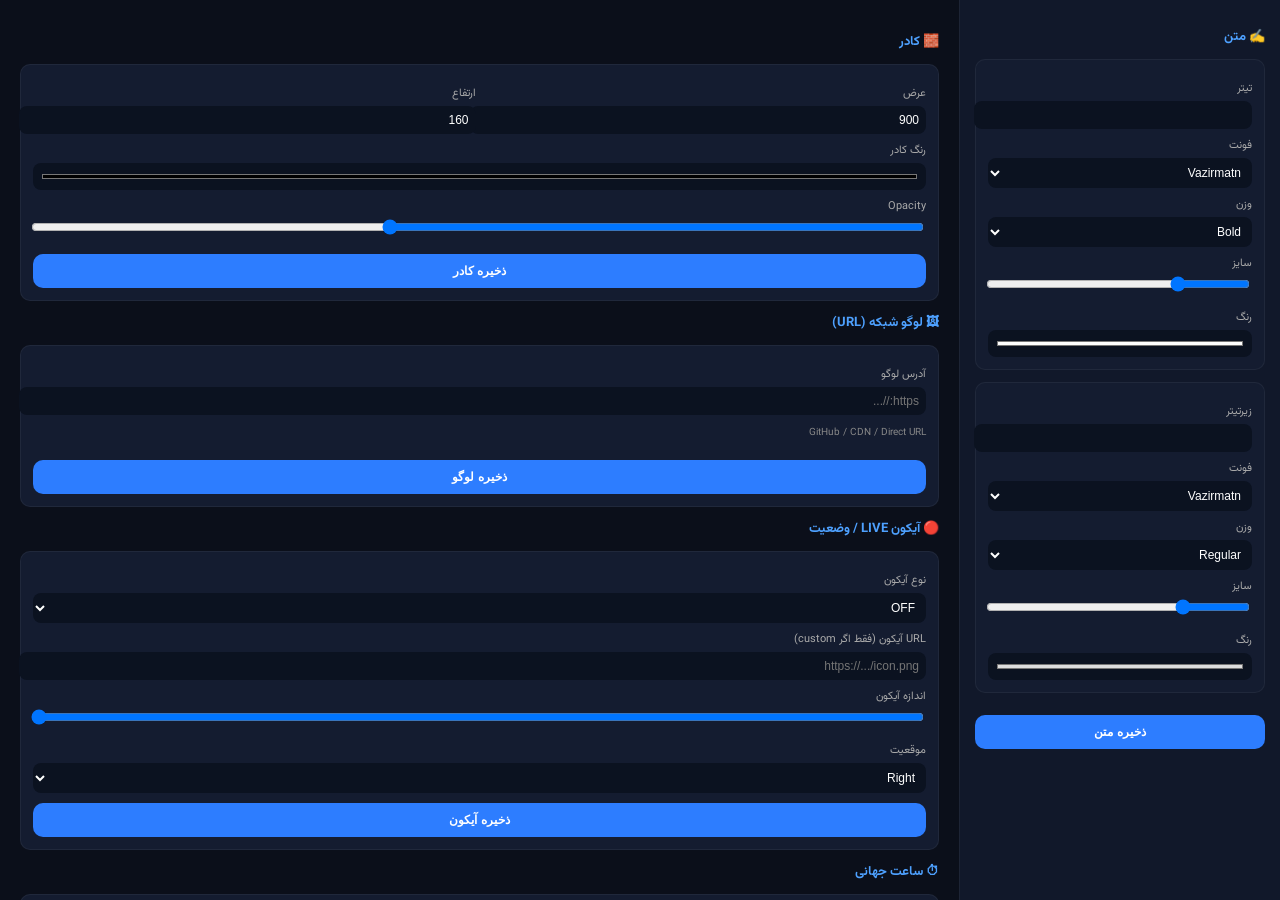
==== admin.html @ c9eeea06 "Update admin.html" ====
<!DOCTYPE html>
<html lang="fa" dir="rtl">
<head>
  <meta charset="UTF-8">
  <meta name="viewport" content="width=device-width, initial-scale=1.0">
  <link rel="stylesheet" href="assets/fonts/fonts.css">
  <title>Broadcast Admin Panel</title>

  <style>
    body{
      margin:0;
      font-family: Vazirmatn, IRANYekanX, IRANSansX;
      background:#0b0f1a;
      color:#fff;
      display:flex;
      height:100vh;
    }

    .sidebar{
      width:290px;
      background:#11182a;
      padding:15px;
      overflow-y:auto;
      border-left:1px solid rgba(255,255,255,0.05);
    }

    .main{
      flex:1;
      padding:20px;
      overflow-y:auto;
    }

    h2{
      font-size:13px;
      color:#4ea1ff;
      margin:12px 0;
    }

    .box{
      background:#141c30;
      padding:12px;
      border-radius:10px;
      margin-bottom:12px;
      border:1px solid rgba(255,255,255,0.05);
    }

    label{
      font-size:11px;
      color:#aaa;
      display:block;
      margin-top:8px;
    }

    input,select{
      width:100%;
      padding:7px;
      margin-top:4px;
      border-radius:8px;
      border:none;
      background:#0b1220;
      color:#fff;
      outline:none;
      font-size:12px;
    }

    input[type="range"]{padding:0;}

    button{
      width:100%;
      padding:10px;
      margin-top:10px;
      background:#2d7dff;
      border:none;
      color:#fff;
      border-radius:10px;
      cursor:pointer;
      font-weight:bold;
      font-size:12px;
    }

    button:hover{background:#1f66d1;}

    .grid{
      display:grid;
      grid-template-columns:1fr 1fr;
      gap:8px;
    }

    .small{
      font-size:10px;
      color:#888;
    }
  </style>
</head>
<body>

<div class="sidebar">

  <h2>✍ متن</h2>

  <div class="box">
    <label>تیتر</label>
    <input id="titleText">

    <label>فونت</label>
    <select id="titleFont">
      <option>IRANYekanX</option>
      <option>Vazirmatn</option>
      <option>IRANSansX</option>
    </select>

    <label>وزن</label>
    <select id="titleWeight">
      <option value="100">Thin</option>
      <option value="300">Light</option>
      <option value="400">Regular</option>
      <option value="700">Bold</option>
      <option value="900">ExtraBold</option>
    </select>

    <label>سایز</label>
    <input type="range" id="titleSize" min="10" max="80">

    <label>رنگ</label>
    <input type="color" id="titleColor">
  </div>

  <div class="box">
    <label>زیرتیتر</label>
    <input id="subText">

    <label>فونت</label>
    <select id="subFont">
      <option>IRANYekanX</option>
      <option>Vazirmatn</option>
      <option>IRANSansX</option>
    </select>

    <label>وزن</label>
    <select id="subWeight">
      <option value="100">Thin</option>
      <option value="400">Regular</option>
      <option value="700">Bold</option>
      <option value="800">ExtraBold</option>
    </select>

    <label>سایز</label>
    <input type="range" id="subSize" min="8" max="50">

    <label>رنگ</label>
    <input type="color" id="subColor">
  </div>

  <button onclick="saveText()">ذخیره متن</button>

</div>

<div class="main">

  <h2>🧱 کادر</h2>
  <div class="box">

    <div class="grid">
      <div>
        <label>عرض</label>
        <input type="number" id="width">
      </div>
      <div>
        <label>ارتفاع</label>
        <input type="number" id="height">
      </div>
    </div>

    <label>رنگ کادر</label>
    <input type="color" id="bgColor">

    <label>Opacity</label>
    <input type="range" id="opacity" min="0" max="1" step="0.05">

    <button onclick="saveContainer()">ذخیره کادر</button>
  </div>

  <h2>🖼 لوگو شبکه (URL)</h2>
  <div class="box">
    <label>آدرس لوگو</label>
    <input id="logoUrl" placeholder="https://...">
    <p class="small">GitHub / CDN / Direct URL</p>
    <button onclick="saveLogoUrl()">ذخیره لوگو</button>
  </div>

  <h2>🔴 آیکون LIVE / وضعیت</h2>
  <div class="box">

    <label>نوع آیکون</label>
    <select id="iconType">
      <option value="off">OFF</option>
      <option value="live">LIVE</option>
      <option value="breaking">BREAKING</option>
      <option value="alert">ALERT</option>
      <option value="custom">CUSTOM URL</option>
    </select>

    <label>URL آیکون (فقط اگر custom)</label>
    <input id="iconUrl" placeholder="https://.../icon.png">

    <label>اندازه آیکون</label>
    <input type="range" id="iconSize" min="20" max="200">

    <label>موقعیت</label>
    <select id="iconPosition">
      <option value="right">Right</option>
      <option value="left">Left</option>
    </select>

    <button onclick="saveIcon()">ذخیره آیکون</button>
  </div>

  <h2>⏱ ساعت جهانی</h2>

<div class="box">

  <label>فعال</label>
  <select id="clockEnabled">
    <option value="true">ON</option>
    <option value="false">OFF</option>
  </select>

  <label>زمان تغییر کشورها (ثانیه)</label>
  <input type="range"
         id="clockInterval"
         min="5"
         max="60">

  <label>حالت نمایش</label>
  <select id="clockMode">
    <option value="all">All</option>
    <option value="iran">Iran</option>
    <option value="usa">USA</option>
    <option value="europe">Europe</option>
    <option value="israel">Israel</option>
  </select>

  <label>سایز نام کشور</label>
  <input type="range"
         id="clockCountrySize"
         min="8"
         max="40">

  <label>سایز ساعت</label>
  <input type="range"
         id="clockTimeSize"
         min="10"
         max="60">

  <button onclick="saveClock()">
    ذخیره ساعت
  </button>

</div>

  <h2>🎞 ترنزیشن</h2>
  <div class="box">

    <label>نوع</label>
    <select id="transitionType">
      <option>fade</option>
      <option>slide</option>
      <option>zoom</option>
      <option>glitch</option>
      <option>typewriter</option>
    </select>

    <label>مدت</label>
    <input type="range" id="transitionDuration" min="100" max="2000">

    <button onclick="saveTransition()">ذخیره</button>
  </div>

</div>

<script>

const STORAGE_KEY = "broadcast_settings";
const defaultState = { title:{}, subtitle:{}, container:{}, logo:{}, icon:{}, clock:{}, transition:{} };

function loadState(){
  return JSON.parse(localStorage.getItem(STORAGE_KEY)) || defaultState;
}

function saveState(state){
  localStorage.setItem(STORAGE_KEY, JSON.stringify(state));
  window.dispatchEvent(new Event("broadcast_update"));
}

let state = loadState();

function safeSet(path,value){
  const keys = path.split(".");
  let obj = state;
  for(let i=0;i<keys.length-1;i++){
    obj[keys[i]] = obj[keys[i]] || {};
    obj = obj[keys[i]];
  }
  obj[keys[keys.length-1]] = value;
}

function saveText(){
  safeSet("title.text", titleText.value);
  safeSet("title.font", titleFont.value);
  safeSet("title.weight", titleWeight.value);
  safeSet("title.size", titleSize.value);
  safeSet("title.color", titleColor.value);

  safeSet("subtitle.text", subText.value);
  safeSet("subtitle.font", subFont.value);
  safeSet("subtitle.weight", subWeight.value);
  safeSet("subtitle.size", subSize.value);
  safeSet("subtitle.color", subColor.value);

  saveState(state);
}

function saveContainer(){
  safeSet("container.width", +width.value);
  safeSet("container.height", +height.value);
  safeSet("container.bgColor", bgColor.value);
  safeSet("container.opacity", opacity.value);
  saveState(state);
}

function saveLogoUrl(){
  safeSet("logo.url", logoUrl.value);
  saveState(state);
}

function saveClock(){

  safeSet(
    "clock.enabled",
    clockEnabled.value === "true"
  );

  safeSet(
    "clock.interval",
    +clockInterval.value
  );

  safeSet(
    "clock.mode",
    clockMode.value
  );

  safeSet(
    "clock.countrySize",
    +clockCountrySize.value
  );

  safeSet(
    "clock.timeSize",
    +clockTimeSize.value
  );

  localStorage.setItem(
    STORAGE_KEY,
    JSON.stringify(state)
  );

  window.dispatchEvent(
    new Event("broadcast_update")
  );
}

function saveTransition(){
  safeSet("transition.type", transitionType.value);
  safeSet("transition.duration", transitionDuration.value);
  saveState(state);
}

function saveIcon(){
  safeSet("icon.type", iconType.value);
  safeSet("icon.url", iconUrl.value);
  safeSet("icon.size", iconSize.value);
  safeSet("icon.position", iconPosition.value);
  saveState(state);
}

  function hydrate(){

  /* TITLE */
  titleText.value =
    state.title?.text || "";

  titleFont.value =
    state.title?.font || "Vazirmatn";

  titleWeight.value =
    state.title?.weight || "700";

  titleSize.value =
    state.title?.size || 28;

  titleColor.value =
    state.title?.color || "#ffffff";

  /* SUBTITLE */
  subText.value =
    state.subtitle?.text || "";

  subFont.value =
    state.subtitle?.font || "Vazirmatn";

  subWeight.value =
    state.subtitle?.weight || "400";

  subSize.value =
    state.subtitle?.size || 18;

  subColor.value =
    state.subtitle?.color || "#dddddd";

  /* CONTAINER */
  width.value =
    state.container?.width || 900;

  height.value =
    state.container?.height || 160;

  bgColor.value =
    state.container?.bgColor || "#000000";

  opacity.value =
    state.container?.opacity || 0.6;

  /* LOGO */
  logoUrl.value =
    state.logo?.url || "";

  /* ICON */
  iconType.value =
    state.icon?.type || "off";

  iconUrl.value =
    state.icon?.url || "";

  iconSize.value =
    state.icon?.size || 200;

  iconPosition.value =
    state.icon?.position || "right";

  /* CLOCK */
  clockEnabled.value =
    String(state.clock?.enabled ?? true);

  clockInterval.value =
    state.clock?.interval || 10;

  clockMode.value =
    state.clock?.mode || "all";

  clockCountrySize.value =
    state.clock?.countrySize || 11;

  clockTimeSize.value =
    state.clock?.timeSize || 16;

  /* TRANSITION */
  transitionType.value =
    state.transition?.type || "fade";

  transitionDuration.value =
    state.transition?.duration || 400;

}
  hydrate();
  const inputs = document.querySelectorAll("input, select");

inputs.forEach(el => {
  el.addEventListener("input", () => {
    // فقط save مربوط به بخش خودش اجرا شود
    if(el.closest(".box")){
      tryAutoSave(el);
    }
  });

  el.addEventListener("change", () => {
    if(el.closest(".box")){
      tryAutoSave(el);
    }
  });
});

function tryAutoSave(el){

  // TEXT
  if(["titleText","titleFont","titleWeight","titleSize","titleColor"].includes(el.id) ||
     ["subText","subFont","subWeight","subSize","subColor"].includes(el.id)){
    saveText();
  }

  // CONTAINER
  if(["width","height","bgColor","opacity"].includes(el.id)){
    saveContainer();
  }

  // LOGO
  if(el.id === "logoUrl"){
    saveLogoUrl();
  }

  // ICON
  if(["iconType","iconUrl","iconSize","iconPosition"].includes(el.id)){
    saveIcon();
  }

  // CLOCK
  if(["clockEnabled","clockInterval","clockMode","clockCountrySize","clockTimeSize"].includes(el.id)){
    saveClock();
  }

  // TRANSITION
  if(["transitionType","transitionDuration"].includes(el.id)){
    saveTransition();
  }

}

</script>

</body>
</html>
---- assets/fonts/fonts.css ----
--------Fontha----------
@font-face{
  font-family:'IRANYekanX';
  src:url('/fonts/IRANYekanX/IRANYekanX-Thin.woff2') format('woff2');
  font-weight:100;
}

@font-face{
  font-family:'IRANYekanX';
  src:url('/fonts/IRANYekanX/IRANYekanX-Light.woff2') format('woff2');
  font-weight:300;
}

@font-face{
  font-family:'IRANYekanX';
  src:url('/fonts/IRANYekanX/IRANYekanX-Regular.woff2') format('woff2');
  font-weight:400;
}

@font-face{
  font-family:'IRANYekanX';
  src:url('/fonts/IRANYekanX/IRANYekanX-Medium.woff2') format('woff2');
  font-weight:500;
}

@font-face{
  font-family:'IRANYekanX';
  src:url('/fonts/IRANYekanX/IRANYekanX-Bold.woff2') format('woff2');
  font-weight:700;
}

@font-face{
  font-family:'IRANYekanX';
  src:url('/fonts/IRANYekanX/IRANYekanX-ExtraBold.woff2') format('woff2');
  font-weight:800;
}

@font-face{
  font-family:'Vazirmatn';
  src:url('/fonts/Vazirmatn/Vazirmatn-Thin.woff2') format('woff2');
  font-weight:100;
}

@font-face{
  font-family:'Vazirmatn';
  src:url('/fonts/Vazirmatn/Vazirmatn-Light.woff2') format('woff2');
  font-weight:300;
}

@font-face{
  font-family:'Vazirmatn';
  src:url('/fonts/Vazirmatn/Vazirmatn-Regular.woff2') format('woff2');
  font-weight:400;
}

@font-face{
  font-family:'Vazirmatn';
  src:url('/fonts/Vazirmatn/Vazirmatn-Medium.woff2') format('woff2');
  font-weight:500;
}

@font-face{
  font-family:'Vazirmatn';
  src:url('/fonts/Vazirmatn/Vazirmatn-Bold.woff2') format('woff2');
  font-weight:700;
}

@font-face{
  font-family:'Vazirmatn';
  src:url('/fonts/Vazirmatn/Vazirmatn-ExtraBold.woff2') format('woff2');
  font-weight:900;
}

@font-face{
  font-family:'IRANSansX';
  src:url('/fonts/IRANSansX/IRANSansX-Thin.woff2') format('woff2');
  font-weight:100;
}

@font-face{
  font-family:'IRANSansX';
  src:url('/fonts/IRANSansX/Light.woff2') format('woff2');
  font-weight:300;
}

@font-face{
  font-family:'IRANSansX';
  src:url('/fonts/IRANSansX/IRANSansX-Light.woff2') format('woff2');
  font-weight:400;
}

@font-face{
  font-family:'IRANSansX';
  src:url('/fonts/IRANSansX/IRANSansX-Medium.woff2') format('woff2');
  font-weight:500;
}

@font-face{
  font-family:'IRANSansX';
  src:url('/fonts/IRANSansX/IRANSansX-Bold.woff2') format('woff2');
  font-weight:700;
}

@font-face{
  font-family:'IRANSansX';
  src:url('/fonts/IRANSansX/IRANSansX-ExtraBold.woff2') format('woff2');
  font-weight:900;
}
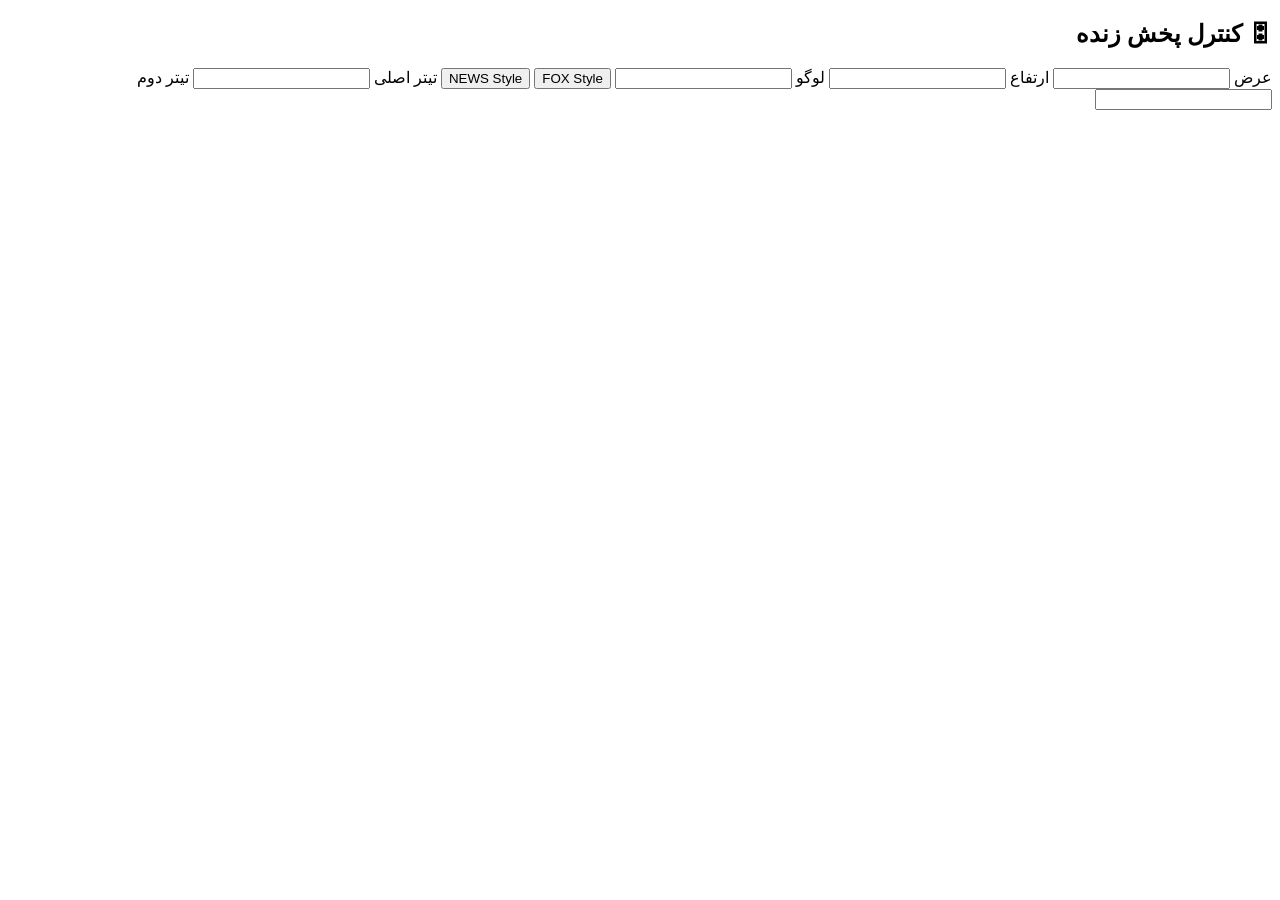
==== commit 7ba74bb6: "Create admin.html" ====
--- a/admin.html
+++ b/admin.html
@@ -2,530 +2,39 @@
 <html lang="fa" dir="rtl">
 <head>
   <meta charset="UTF-8">
-  <meta name="viewport" content="width=device-width, initial-scale=1.0">
-  <link rel="stylesheet" href="assets/fonts/fonts.css">
-  <title>Broadcast Admin Panel</title>
+  <title>Broadcast Control Room</title>
+  <link rel="stylesheet" href="style.css">
+</head>
 
-  <style>
-    body{
-      margin:0;
-      font-family: Vazirmatn, IRANYekanX, IRANSansX;
-      background:#0b0f1a;
-      color:#fff;
-      display:flex;
-      height:100vh;
-    }
-
-    .sidebar{
-      width:290px;
-      background:#11182a;
-      padding:15px;
-      overflow-y:auto;
-      border-left:1px solid rgba(255,255,255,0.05);
-    }
-
-    .main{
-      flex:1;
-      padding:20px;
-      overflow-y:auto;
-    }
-
-    h2{
-      font-size:13px;
-      color:#4ea1ff;
-      margin:12px 0;
-    }
-
-    .box{
-      background:#141c30;
-      padding:12px;
-      border-radius:10px;
-      margin-bottom:12px;
-      border:1px solid rgba(255,255,255,0.05);
-    }
-
-    label{
-      font-size:11px;
-      color:#aaa;
-      display:block;
-      margin-top:8px;
-    }
-
-    input,select{
-      width:100%;
-      padding:7px;
-      margin-top:4px;
-      border-radius:8px;
-      border:none;
-      background:#0b1220;
-      color:#fff;
-      outline:none;
-      font-size:12px;
-    }
-
-    input[type="range"]{padding:0;}
-
-    button{
-      width:100%;
-      padding:10px;
-      margin-top:10px;
-      background:#2d7dff;
-      border:none;
-      color:#fff;
-      border-radius:10px;
-      cursor:pointer;
-      font-weight:bold;
-      font-size:12px;
-    }
-
-    button:hover{background:#1f66d1;}
-
-    .grid{
-      display:grid;
-      grid-template-columns:1fr 1fr;
-      gap:8px;
-    }
-
-    .small{
-      font-size:10px;
-      color:#888;
-    }
-  </style>
-</head>
 <body>
 
-<div class="sidebar">
+<div class="panel">
 
-  <h2>✍ متن</h2>
+<h2>🎛 کنترل پخش زنده</h2>
 
-  <div class="box">
-    <label>تیتر</label>
-    <input id="titleText">
+<label>عرض</label>
+<input id="w">
 
-    <label>فونت</label>
-    <select id="titleFont">
-      <option>IRANYekanX</option>
-      <option>Vazirmatn</option>
-      <option>IRANSansX</option>
-    </select>
+<label>ارتفاع</label>
+<input id="h">
 
-    <label>وزن</label>
-    <select id="titleWeight">
-      <option value="100">Thin</option>
-      <option value="300">Light</option>
-      <option value="400">Regular</option>
-      <option value="700">Bold</option>
-      <option value="900">ExtraBold</option>
-    </select>
+<label>لوگو</label>
+<input id="logo">
 
-    <label>سایز</label>
-    <input type="range" id="titleSize" min="10" max="80">
+<button onclick="setPreset('fox')">FOX Style</button>
+<button onclick="setPreset('news')">NEWS Style</button>
 
-    <label>رنگ</label>
-    <input type="color" id="titleColor">
-  </div>
+<label>تیتر اصلی</label>
+<input id="t1">
 
-  <div class="box">
-    <label>زیرتیتر</label>
-    <input id="subText">
-
-    <label>فونت</label>
-    <select id="subFont">
-      <option>IRANYekanX</option>
-      <option>Vazirmatn</option>
-      <option>IRANSansX</option>
-    </select>
-
-    <label>وزن</label>
-    <select id="subWeight">
-      <option value="100">Thin</option>
-      <option value="400">Regular</option>
-      <option value="700">Bold</option>
-      <option value="800">ExtraBold</option>
-    </select>
-
-    <label>سایز</label>
-    <input type="range" id="subSize" min="8" max="50">
-
-    <label>رنگ</label>
-    <input type="color" id="subColor">
-  </div>
-
-  <button onclick="saveText()">ذخیره متن</button>
+<label>تیتر دوم</label>
+<input id="t2">
 
 </div>
 
-<div class="main">
-
-  <h2>🧱 کادر</h2>
-  <div class="box">
-
-    <div class="grid">
-      <div>
-        <label>عرض</label>
-        <input type="number" id="width">
-      </div>
-      <div>
-        <label>ارتفاع</label>
-        <input type="number" id="height">
-      </div>
-    </div>
-
-    <label>رنگ کادر</label>
-    <input type="color" id="bgColor">
-
-    <label>Opacity</label>
-    <input type="range" id="opacity" min="0" max="1" step="0.05">
-
-    <button onclick="saveContainer()">ذخیره کادر</button>
-  </div>
-
-  <h2>🖼 لوگو شبکه (URL)</h2>
-  <div class="box">
-    <label>آدرس لوگو</label>
-    <input id="logoUrl" placeholder="https://...">
-    <p class="small">GitHub / CDN / Direct URL</p>
-    <button onclick="saveLogoUrl()">ذخیره لوگو</button>
-  </div>
-
-  <h2>🔴 آیکون LIVE / وضعیت</h2>
-  <div class="box">
-
-    <label>نوع آیکون</label>
-    <select id="iconType">
-      <option value="off">OFF</option>
-      <option value="live">LIVE</option>
-      <option value="breaking">BREAKING</option>
-      <option value="alert">ALERT</option>
-      <option value="custom">CUSTOM URL</option>
-    </select>
-
-    <label>URL آیکون (فقط اگر custom)</label>
-    <input id="iconUrl" placeholder="https://.../icon.png">
-
-    <label>اندازه آیکون</label>
-    <input type="range" id="iconSize" min="20" max="200">
-
-    <label>موقعیت</label>
-    <select id="iconPosition">
-      <option value="right">Right</option>
-      <option value="left">Left</option>
-    </select>
-
-    <button onclick="saveIcon()">ذخیره آیکون</button>
-  </div>
-
-  <h2>⏱ ساعت جهانی</h2>
-
-<div class="box">
-
-  <label>فعال</label>
-  <select id="clockEnabled">
-    <option value="true">ON</option>
-    <option value="false">OFF</option>
-  </select>
-
-  <label>زمان تغییر کشورها (ثانیه)</label>
-  <input type="range"
-         id="clockInterval"
-         min="5"
-         max="60">
-
-  <label>حالت نمایش</label>
-  <select id="clockMode">
-    <option value="all">All</option>
-    <option value="iran">Iran</option>
-    <option value="usa">USA</option>
-    <option value="europe">Europe</option>
-    <option value="israel">Israel</option>
-  </select>
-
-  <label>سایز نام کشور</label>
-  <input type="range"
-         id="clockCountrySize"
-         min="8"
-         max="40">
-
-  <label>سایز ساعت</label>
-  <input type="range"
-         id="clockTimeSize"
-         min="10"
-         max="60">
-
-  <button onclick="saveClock()">
-    ذخیره ساعت
-  </button>
-
-</div>
-
-  <h2>🎞 ترنزیشن</h2>
-  <div class="box">
-
-    <label>نوع</label>
-    <select id="transitionType">
-      <option>fade</option>
-      <option>slide</option>
-      <option>zoom</option>
-      <option>glitch</option>
-      <option>typewriter</option>
-    </select>
-
-    <label>مدت</label>
-    <input type="range" id="transitionDuration" min="100" max="2000">
-
-    <button onclick="saveTransition()">ذخیره</button>
-  </div>
-
-</div>
-
-<script>
-
-const STORAGE_KEY = "broadcast_settings";
-const defaultState = { title:{}, subtitle:{}, container:{}, logo:{}, icon:{}, clock:{}, transition:{} };
-
-function loadState(){
-  return JSON.parse(localStorage.getItem(STORAGE_KEY)) || defaultState;
-}
-
-function saveState(state){
-  localStorage.setItem(STORAGE_KEY, JSON.stringify(state));
-  window.dispatchEvent(new Event("broadcast_update"));
-}
-
-let state = loadState();
-
-function safeSet(path,value){
-  const keys = path.split(".");
-  let obj = state;
-  for(let i=0;i<keys.length-1;i++){
-    obj[keys[i]] = obj[keys[i]] || {};
-    obj = obj[keys[i]];
-  }
-  obj[keys[keys.length-1]] = value;
-}
-
-function saveText(){
-  safeSet("title.text", titleText.value);
-  safeSet("title.font", titleFont.value);
-  safeSet("title.weight", titleWeight.value);
-  safeSet("title.size", titleSize.value);
-  safeSet("title.color", titleColor.value);
-
-  safeSet("subtitle.text", subText.value);
-  safeSet("subtitle.font", subFont.value);
-  safeSet("subtitle.weight", subWeight.value);
-  safeSet("subtitle.size", subSize.value);
-  safeSet("subtitle.color", subColor.value);
-
-  saveState(state);
-}
-
-function saveContainer(){
-  safeSet("container.width", +width.value);
-  safeSet("container.height", +height.value);
-  safeSet("container.bgColor", bgColor.value);
-  safeSet("container.opacity", opacity.value);
-  saveState(state);
-}
-
-function saveLogoUrl(){
-  safeSet("logo.url", logoUrl.value);
-  saveState(state);
-}
-
-function saveClock(){
-
-  safeSet(
-    "clock.enabled",
-    clockEnabled.value === "true"
-  );
-
-  safeSet(
-    "clock.interval",
-    +clockInterval.value
-  );
-
-  safeSet(
-    "clock.mode",
-    clockMode.value
-  );
-
-  safeSet(
-    "clock.countrySize",
-    +clockCountrySize.value
-  );
-
-  safeSet(
-    "clock.timeSize",
-    +clockTimeSize.value
-  );
-
-  localStorage.setItem(
-    STORAGE_KEY,
-    JSON.stringify(state)
-  );
-
-  window.dispatchEvent(
-    new Event("broadcast_update")
-  );
-}
-
-function saveTransition(){
-  safeSet("transition.type", transitionType.value);
-  safeSet("transition.duration", transitionDuration.value);
-  saveState(state);
-}
-
-function saveIcon(){
-  safeSet("icon.type", iconType.value);
-  safeSet("icon.url", iconUrl.value);
-  safeSet("icon.size", iconSize.value);
-  safeSet("icon.position", iconPosition.value);
-  saveState(state);
-}
-
-  function hydrate(){
-
-  /* TITLE */
-  titleText.value =
-    state.title?.text || "";
-
-  titleFont.value =
-    state.title?.font || "Vazirmatn";
-
-  titleWeight.value =
-    state.title?.weight || "700";
-
-  titleSize.value =
-    state.title?.size || 28;
-
-  titleColor.value =
-    state.title?.color || "#ffffff";
-
-  /* SUBTITLE */
-  subText.value =
-    state.subtitle?.text || "";
-
-  subFont.value =
-    state.subtitle?.font || "Vazirmatn";
-
-  subWeight.value =
-    state.subtitle?.weight || "400";
-
-  subSize.value =
-    state.subtitle?.size || 18;
-
-  subColor.value =
-    state.subtitle?.color || "#dddddd";
-
-  /* CONTAINER */
-  width.value =
-    state.container?.width || 900;
-
-  height.value =
-    state.container?.height || 160;
-
-  bgColor.value =
-    state.container?.bgColor || "#000000";
-
-  opacity.value =
-    state.container?.opacity || 0.6;
-
-  /* LOGO */
-  logoUrl.value =
-    state.logo?.url || "";
-
-  /* ICON */
-  iconType.value =
-    state.icon?.type || "off";
-
-  iconUrl.value =
-    state.icon?.url || "";
-
-  iconSize.value =
-    state.icon?.size || 200;
-
-  iconPosition.value =
-    state.icon?.position || "right";
-
-  /* CLOCK */
-  clockEnabled.value =
-    String(state.clock?.enabled ?? true);
-
-  clockInterval.value =
-    state.clock?.interval || 10;
-
-  clockMode.value =
-    state.clock?.mode || "all";
-
-  clockCountrySize.value =
-    state.clock?.countrySize || 11;
-
-  clockTimeSize.value =
-    state.clock?.timeSize || 16;
-
-  /* TRANSITION */
-  transitionType.value =
-    state.transition?.type || "fade";
-
-  transitionDuration.value =
-    state.transition?.duration || 400;
-
-}
-  hydrate();
-  const inputs = document.querySelectorAll("input, select");
-
-inputs.forEach(el => {
-  el.addEventListener("input", () => {
-    // فقط save مربوط به بخش خودش اجرا شود
-    if(el.closest(".box")){
-      tryAutoSave(el);
-    }
-  });
-
-  el.addEventListener("change", () => {
-    if(el.closest(".box")){
-      tryAutoSave(el);
-    }
-  });
-});
-
-function tryAutoSave(el){
-
-  // TEXT
-  if(["titleText","titleFont","titleWeight","titleSize","titleColor"].includes(el.id) ||
-     ["subText","subFont","subWeight","subSize","subColor"].includes(el.id)){
-    saveText();
-  }
-
-  // CONTAINER
-  if(["width","height","bgColor","opacity"].includes(el.id)){
-    saveContainer();
-  }
-
-  // LOGO
-  if(el.id === "logoUrl"){
-    saveLogoUrl();
-  }
-
-  // ICON
-  if(["iconType","iconUrl","iconSize","iconPosition"].includes(el.id)){
-    saveIcon();
-  }
-
-  // CLOCK
-  if(["clockEnabled","clockInterval","clockMode","clockCountrySize","clockTimeSize"].includes(el.id)){
-    saveClock();
-  }
-
-  // TRANSITION
-  if(["transitionType","transitionDuration"].includes(el.id)){
-    saveTransition();
-  }
-
-}
-
-</script>
+<script src="engine.js"></script>
+<script src="presets.js"></script>
+<script src="admin.js"></script>
 
 </body>
 </html>
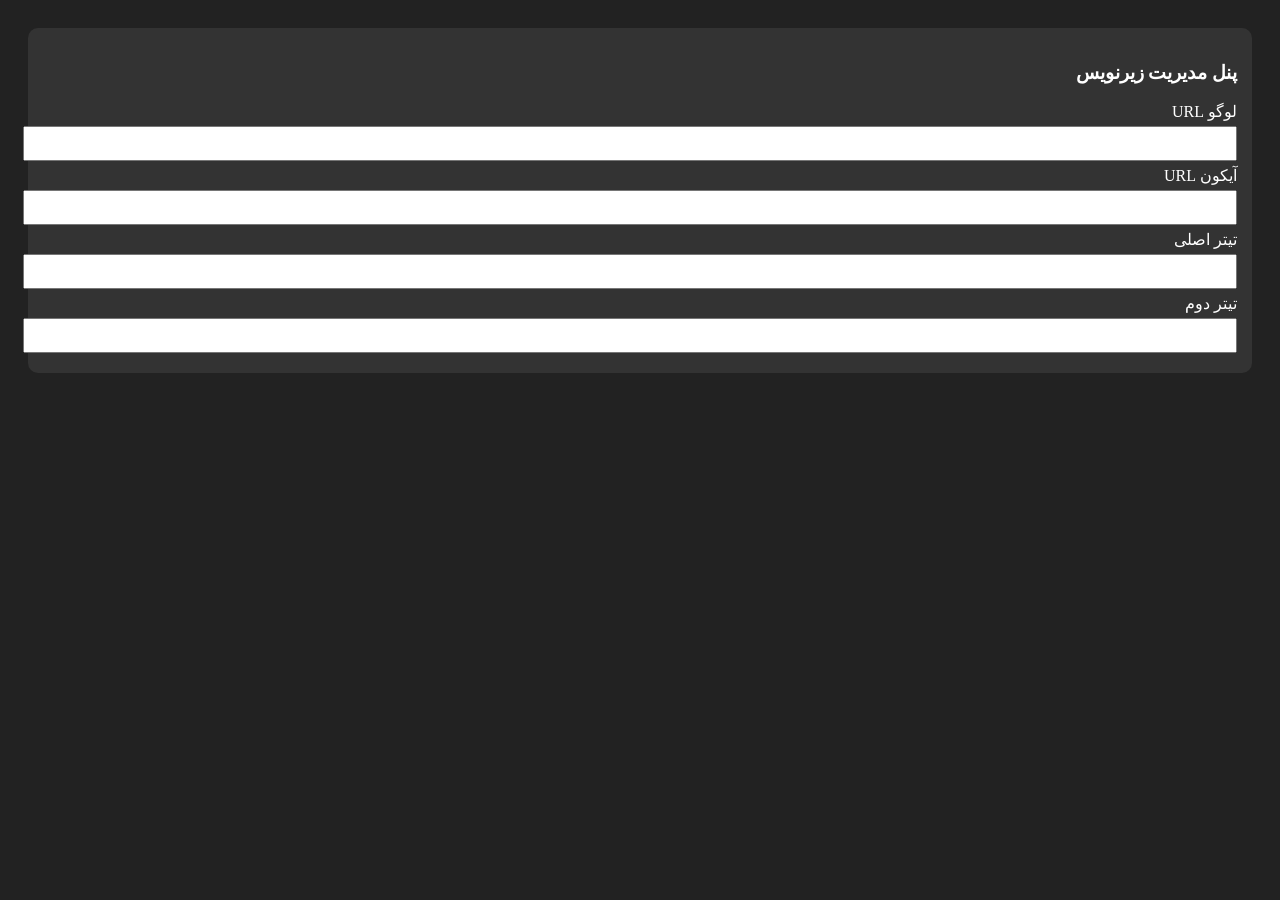
==== commit 91861d85: "Update admin.html" ====
--- a/admin.html
+++ b/admin.html
@@ -2,39 +2,33 @@
 <html lang="fa" dir="rtl">
 <head>
   <meta charset="UTF-8">
-  <title>Broadcast Control Room</title>
-  <link rel="stylesheet" href="style.css">
+  <title>Admin Panel</title>
+  <style>
+    body{font-family:tahoma;background:#222;color:#fff;padding:20px;}
+    input{width:100%;padding:8px;margin:5px 0;}
+    .card{background:#333;padding:15px;border-radius:10px;}
+  </style>
 </head>
 
 <body>
 
-<div class="panel">
+<div class="card">
+  <h3>پنل مدیریت زیرنویس</h3>
 
-<h2>🎛 کنترل پخش زنده</h2>
+  <label>لوگو URL</label>
+  <input id="logo">
 
-<label>عرض</label>
-<input id="w">
+  <label>آیکون URL</label>
+  <input id="icon">
 
-<label>ارتفاع</label>
-<input id="h">
+  <label>تیتر اصلی</label>
+  <input id="t1">
 
-<label>لوگو</label>
-<input id="logo">
-
-<button onclick="setPreset('fox')">FOX Style</button>
-<button onclick="setPreset('news')">NEWS Style</button>
-
-<label>تیتر اصلی</label>
-<input id="t1">
-
-<label>تیتر دوم</label>
-<input id="t2">
-
+  <label>تیتر دوم</label>
+  <input id="t2">
 </div>
 
-<script src="engine.js"></script>
-<script src="presets.js"></script>
-<script src="admin.js"></script>
+<script src="app.js"></script>
 
 </body>
 </html>
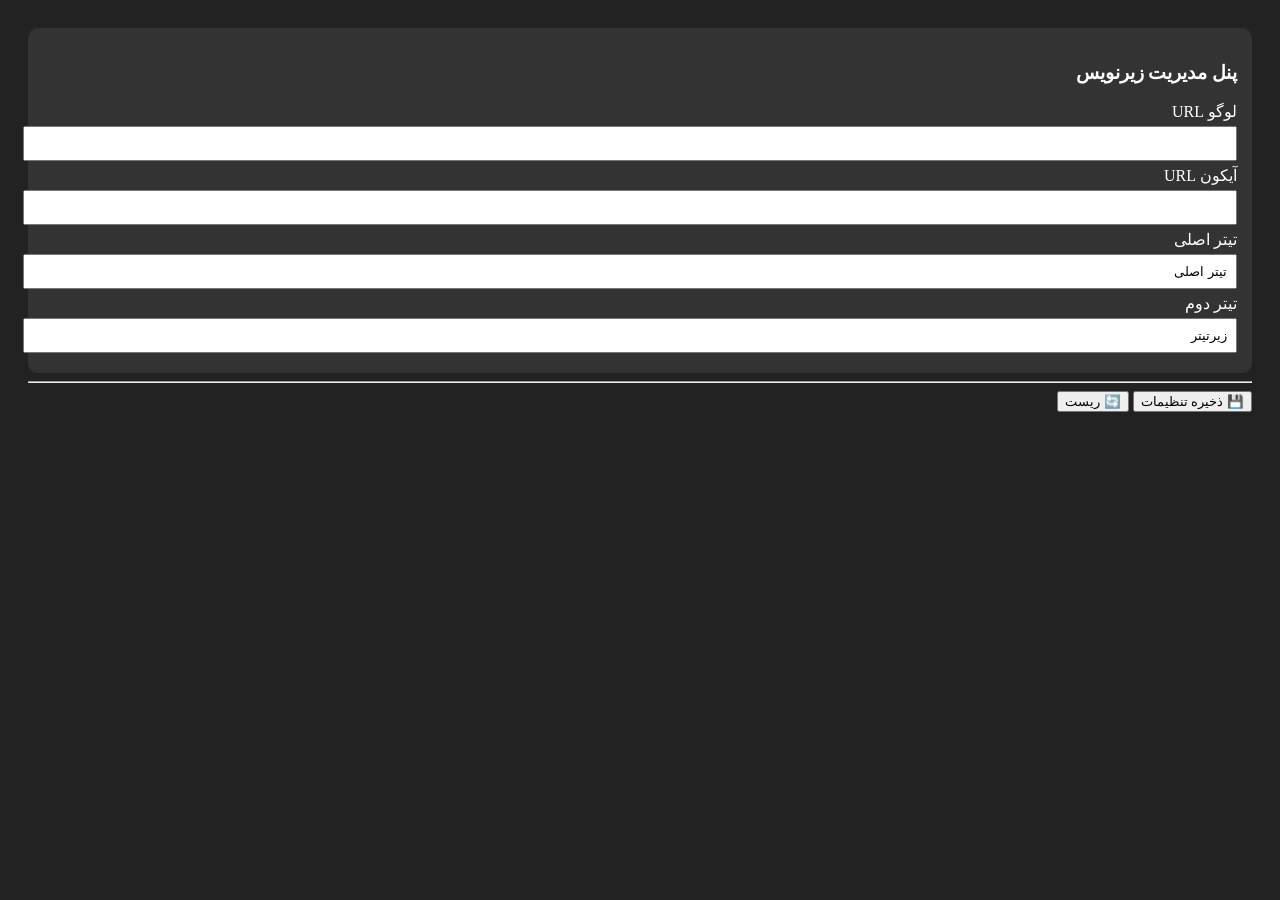
==== commit c92169ba: "Update admin.html" ====
--- a/admin.html
+++ b/admin.html
@@ -27,6 +27,12 @@
   <label>تیتر دوم</label>
   <input id="t2">
 </div>
+  <hr>
+
+<button id="saveBtn">💾 ذخیره تنظیمات</button>
+<button id="resetBtn">🔄 ریست</button>
+
+<p id="status"></p>
 
 <script src="app.js"></script>
 
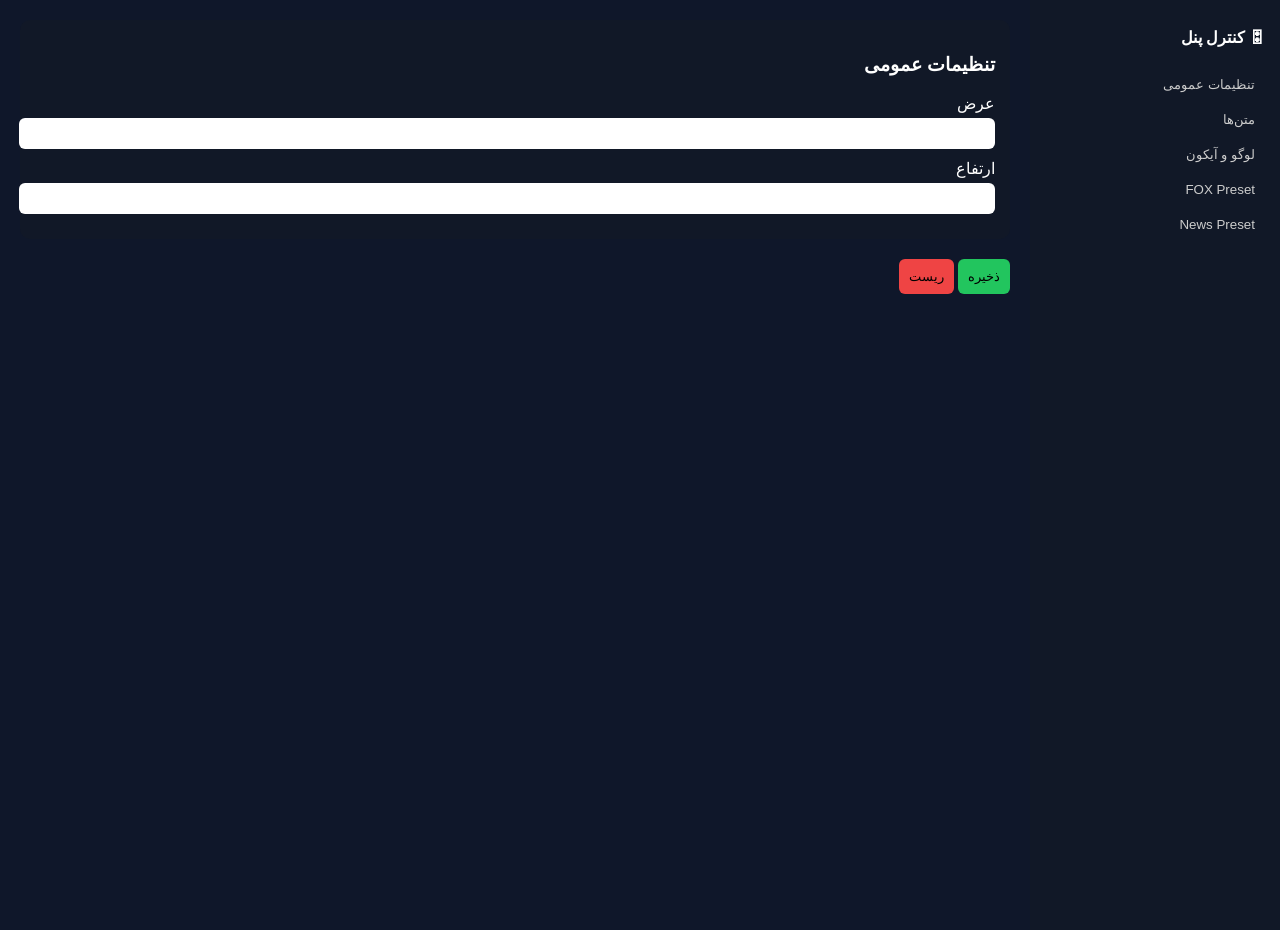
==== commit 16821531: "Update admin.html" ====
--- a/admin.html
+++ b/admin.html
@@ -1,40 +1,160 @@
 <!DOCTYPE html>
 <html lang="fa" dir="rtl">
 <head>
-  <meta charset="UTF-8">
-  <title>Admin Panel</title>
-  <style>
-    body{font-family:tahoma;background:#222;color:#fff;padding:20px;}
-    input{width:100%;padding:8px;margin:5px 0;}
-    .card{background:#333;padding:15px;border-radius:10px;}
-  </style>
+<meta charset="UTF-8">
+<title>Broadcast Admin Panel</title>
+
+<style>
+body {
+  margin: 0;
+  font-family: Tahoma;
+  background: #0f172a;
+  color: #fff;
+  display: flex;
+}
+
+/* SIDEBAR */
+.sidebar {
+  width: 220px;
+  background: #111827;
+  height: 100vh;
+  padding: 15px;
+}
+
+.sidebar h2 {
+  font-size: 16px;
+  margin-bottom: 20px;
+}
+
+.menu {
+  display: flex;
+  flex-direction: column;
+}
+
+.menu button {
+  background: none;
+  border: none;
+  color: #ccc;
+  text-align: right;
+  padding: 10px;
+  cursor: pointer;
+  border-radius: 6px;
+}
+
+.menu button:hover {
+  background: #1f2937;
+  color: #fff;
+}
+
+/* MAIN */
+.main {
+  flex: 1;
+  padding: 20px;
+}
+
+/* CARD STYLE */
+.card {
+  background: #111827;
+  padding: 15px;
+  border-radius: 10px;
+  margin-bottom: 15px;
+}
+
+input {
+  width: 100%;
+  padding: 8px;
+  margin-top: 5px;
+  margin-bottom: 10px;
+  border-radius: 6px;
+  border: none;
+}
+
+/* BUTTONS */
+.btn {
+  padding: 10px;
+  border: none;
+  border-radius: 6px;
+  cursor: pointer;
+  margin-top: 5px;
+}
+
+.save {
+  background: #22c55e;
+}
+
+.reset {
+  background: #ef4444;
+}
+</style>
+
 </head>
 
 <body>
 
-<div class="card">
-  <h3>پنل مدیریت زیرنویس</h3>
+<!-- SIDEBAR -->
+<div class="sidebar">
+  <h2>🎛 کنترل پنل</h2>
+  <div class="menu">
+    <button onclick="showTab('general')">تنظیمات عمومی</button>
+    <button onclick="showTab('text')">متن‌ها</button>
+    <button onclick="showTab('media')">لوگو و آیکون</button>
+    <button onclick="setPreset('fox')">FOX Preset</button>
+    <button onclick="setPreset('news')">News Preset</button>
+  </div>
+</div>
 
-  <label>لوگو URL</label>
-  <input id="logo">
+<!-- MAIN -->
+<div class="main">
 
-  <label>آیکون URL</label>
-  <input id="icon">
+  <!-- GENERAL -->
+  <div id="general" class="card">
+    <h3>تنظیمات عمومی</h3>
 
-  <label>تیتر اصلی</label>
-  <input id="t1">
+    <label>عرض</label>
+    <input id="width">
 
-  <label>تیتر دوم</label>
-  <input id="t2">
+    <label>ارتفاع</label>
+    <input id="height">
+  </div>
+
+  <!-- TEXT -->
+  <div id="text" class="card">
+    <h3>متن‌ها</h3>
+
+    <label>تیتر اصلی</label>
+    <input id="t1">
+
+    <label>تیتر دوم</label>
+    <input id="t2">
+  </div>
+
+  <!-- MEDIA -->
+  <div id="media" class="card">
+    <h3>رسانه</h3>
+
+    <label>لوگو URL</label>
+    <input id="logo">
+
+    <label>آیکون URL</label>
+    <input id="icon">
+  </div>
+
+  <button class="btn save" id="saveBtn">ذخیره</button>
+  <button class="btn reset" id="resetBtn">ریست</button>
+
+  <p id="status"></p>
+
 </div>
-  <hr>
-
-<button id="saveBtn">💾 ذخیره تنظیمات</button>
-<button id="resetBtn">🔄 ریست</button>
-
-<p id="status"></p>
 
 <script src="app.js"></script>
 
+<script>
+function showTab(id){
+  document.querySelectorAll('.card').forEach(c=>c.style.display='none');
+  document.getElementById(id).style.display='block';
+}
+showTab('general');
+</script>
+
 </body>
 </html>
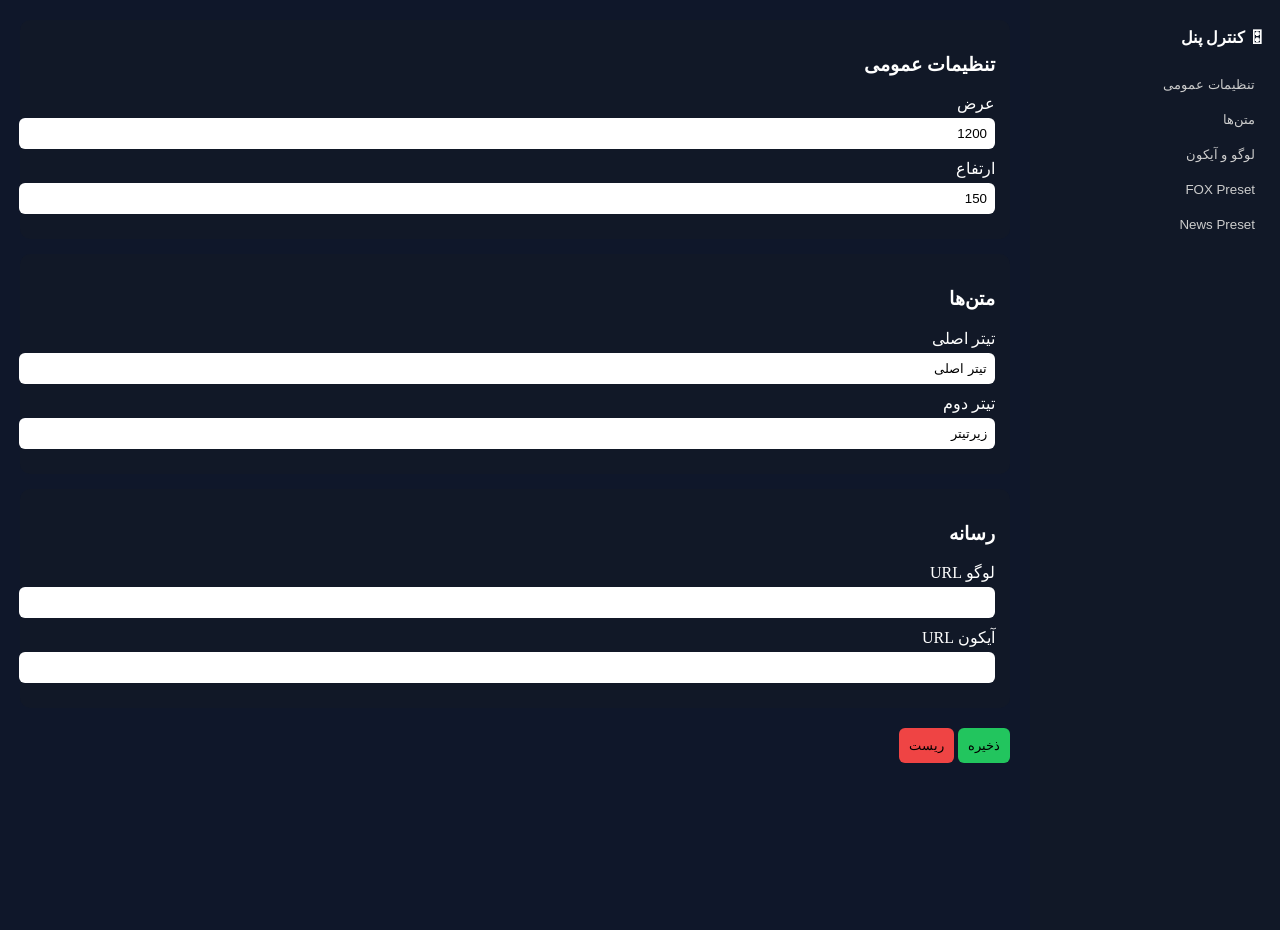
==== commit f9c213f6: "Update admin.html" ====
--- a/admin.html
+++ b/admin.html
@@ -149,11 +149,45 @@
 <script src="app.js"></script>
 
 <script>
-function showTab(id){
-  document.querySelectorAll('.card').forEach(c=>c.style.display='none');
-  document.getElementById(id).style.display='block';
+var state = getState();
+
+var width = document.getElementById("width");
+var height = document.getElementById("height");
+var logo = document.getElementById("logo");
+var icon = document.getElementById("icon");
+var t1 = document.getElementById("t1");
+var t2 = document.getElementById("t2");
+
+function save() {
+  state.width = parseInt(width.value || 1200);
+  state.height = parseInt(height.value || 150);
+  state.logo = logo.value;
+  state.icon = icon.value;
+  state.title1 = t1.value;
+  state.title2 = t2.value;
+
+  setState(state);
 }
-showTab('general');
+
+// live update
+width.oninput = save;
+height.oninput = save;
+logo.oninput = save;
+icon.oninput = save;
+t1.oninput = save;
+t2.oninput = save;
+
+// load اولیه
+function load() {
+  width.value = state.width;
+  height.value = state.height;
+  logo.value = state.logo;
+  icon.value = state.icon;
+  t1.value = state.title1;
+  t2.value = state.title2;
+}
+
+load();
 </script>
 
 </body>
